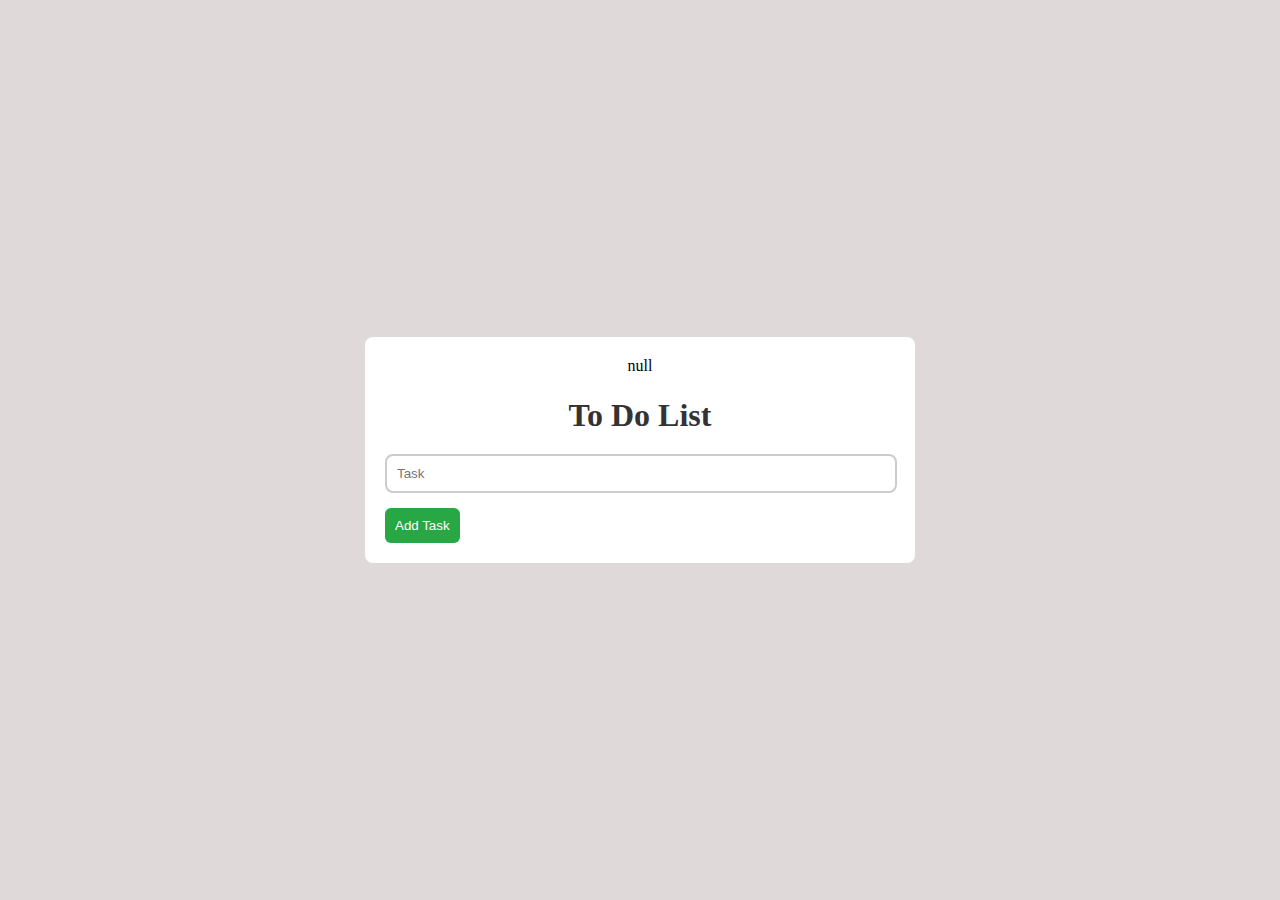
==== todo.html @ ee1c112a "8/21" ====
<!DOCTYPE html>
<html lang="en">
  <head>
    <meta charset="UTF-8" />
    <meta name="viewport" content="width=device-width, initial-scale=1.0" />
    <title>To-Do List</title>
    <link rel="stylesheet" href="./todo.css" />
  </head>
  <body>
    <div class="container">
      <div class="email"></div>
      <h1>To Do List</h1>
      <input type="text" id="taskInput" placeholder="Task" />
      <!-- <input type="datetime-local" class=".timestamp" /> -->
      <button onclick="addTask()">Add Task</button>
      <ul id="taskList"></ul>
    </div>
    <script src="./todo.js"></script>
  </body>
</html>
---- todo.css ----
body {
  background-color: #dfd9d9;
  margin: 0;
  padding: 0;
  display: flex;
  justify-content: center;
  align-items: center;
  height: 100vh;
  box-sizing: border-box;
}
.email{
  display: flex;
  justify-content: center;
}

.container {
  background: white;
  padding: 20px;
  border-radius: 8px;
  width: 100%;
  max-width: 550px; 
  box-sizing: border-box;
}

h1 {
  text-align: center;
  color: #333;
  margin-bottom: 20px;
}

input[type="text"] {
  padding: 10px;
  border: 2px solid #ccc;
  border-radius: 8px;
  width: calc(100% - 22px); 
  margin-bottom: 10px;
}

button {
  padding: 10px;
  background-color: #28a745;
  color: white;
  border: none;
  border-radius: 6px;
  margin-top: 5px;
  width: 100%; 
  box-sizing: border-box;
}

button:hover {
  background-color: #218838;
}

ul {
  padding: 0;
  margin: 0;
}

li {
  padding: 10px;
  border-bottom: 1px solid #ddd;
  display: flex;
  justify-content: space-between;
  align-items: center;
  flex-wrap: wrap; 
}

li.completed {
  color: #aaaaaa;
  text-decoration: line-through;
}

button.remove {
  background-color: #dc3545;
}

button.remove:hover {
  background-color: #a52d3b;
}

button.edit {
  background-color: rgb(10, 144, 120);
}

button.edit:hover {
  background-color: rgb(6, 93, 77);
}

.timestamp {
  color: gray;
  margin-left: 10px;
}


@media (min-width: 600px) {
  button {
    width: auto; 
    margin-top: 5px;
  }
}

@media (max-width: 600px) {
  .container {
    padding: 10px;
  }

  button {
    width: 100%;
  }
}
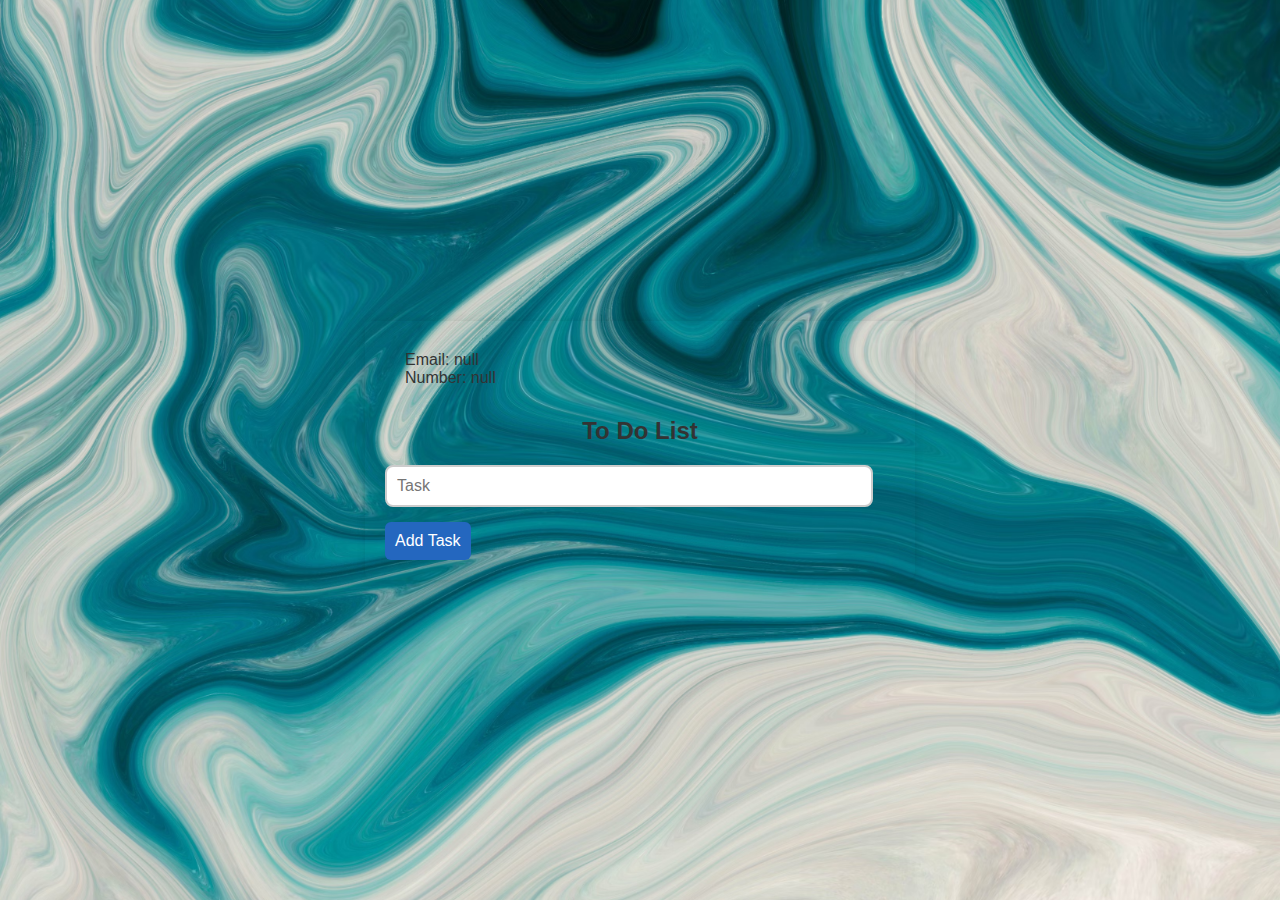
==== commit 1777edfb: "8/22" ====
--- a/todo.html
+++ b/todo.html
@@ -8,10 +8,13 @@
   </head>
   <body>
     <div class="container">
+      <div class="banner">
+        <div class="email">Email:</div>
+        <div class="number">Number:</div>
+      </div>
       <div class="email"></div>
       <h1>To Do List</h1>
       <input type="text" id="taskInput" placeholder="Task" />
-      <!-- <input type="datetime-local" class=".timestamp" /> -->
       <button onclick="addTask()">Add Task</button>
       <ul id="taskList"></ul>
     </div>
--- a/todo.css
+++ b/todo.css
@@ -1,5 +1,9 @@
+
 body {
-  background-color: #dfd9d9;
+  background-image: url(todobckgrnd.avif); 
+  background-size: cover; 
+  background-position: center; 
+  background-repeat: no-repeat;
   margin: 0;
   padding: 0;
   display: flex;
@@ -7,68 +11,85 @@
   align-items: center;
   height: 100vh;
   box-sizing: border-box;
-}
-.email{
-  display: flex;
-  justify-content: center;
+  font-family: 'Arial', sans-serif;
 }
 
+
+.banner {
+  display: flex;
+  flex-direction: column; 
+  padding: 10px 20px;
+  margin-bottom: 20px;
+  border-radius: 8px;
+  width: 100%;
+  max-width: 200px;
+}
+
+.email, .number {
+  font-size: 16px;
+  color: #333;
+}
+
+
 .container {
-  background: white;
+  background: none;
+  /* background: rgba(255, 255, 255, 0.9);  */
   padding: 20px;
   border-radius: 8px;
   width: 100%;
-  max-width: 550px; 
+  max-width: 550px;
   box-sizing: border-box;
+  box-shadow: 0 0 10px rgba(0, 0, 0, 0.1); 
 }
+
 
 h1 {
   text-align: center;
   color: #333;
   margin-bottom: 20px;
+  font-size: 24px;
+  font-weight: 700;
 }
 
 input[type="text"] {
   padding: 10px;
   border: 2px solid #ccc;
   border-radius: 8px;
-  width: calc(100% - 22px); 
+  width: calc(100% - 22px);
   margin-bottom: 10px;
+  font-size: 16px; 
+  box-sizing: border-box;
+  outline: none;
+  transition: border-color 0.3s ease;
+}
+
+input[type="text"]:focus {
+  border-color: #28a745;
 }
 
 button {
   padding: 10px;
-  background-color: #28a745;
+  background-color: #2467bf;
   color: white;
   border: none;
   border-radius: 6px;
   margin-top: 5px;
-  width: 100%; 
+  width: 100%;
   box-sizing: border-box;
+  font-size: 16px; 
+  cursor: pointer; 
+  transition: background-color 0.3s ease, transform 0.2s ease;
 }
 
 button:hover {
-  background-color: #218838;
+  background-color: #0a285e;
+  transform: scale(1.02);
 }
 
-ul {
-  padding: 0;
-  margin: 0;
+button:active {
+  transform: scale(0.98);
 }
 
-li {
-  padding: 10px;
-  border-bottom: 1px solid #ddd;
-  display: flex;
-  justify-content: space-between;
-  align-items: center;
-  flex-wrap: wrap; 
-}
-
-li.completed {
-  color: #aaaaaa;
-  text-decoration: line-through;
-}
 
 button.remove {
   background-color: #dc3545;
@@ -86,15 +107,41 @@
   background-color: rgb(6, 93, 77);
 }
 
+
+ul {
+  padding: 0;
+  margin: 0;
+  list-style-type: none;
+}
+
+li {
+  padding: 15px;
+  border-bottom: 1px solid #ddd;
+  display: flex;
+  justify-content: space-between;
+  align-items: center;
+  flex-wrap: wrap;
+  transition: background-color 0.3s ease;
+}
+
+li:hover {
+  background-color: #f9f9f9;
+}
+
+li.completed {
+  color: #aaaaaa;
+  text-decoration: line-through;
+}
 .timestamp {
   color: gray;
   margin-left: 10px;
+  font-size: 14px; 
 }
 
 
 @media (min-width: 600px) {
   button {
-    width: auto; 
+    width: auto;
     margin-top: 5px;
   }
 }
@@ -111,3 +158,5 @@
 
 
 
+
+
